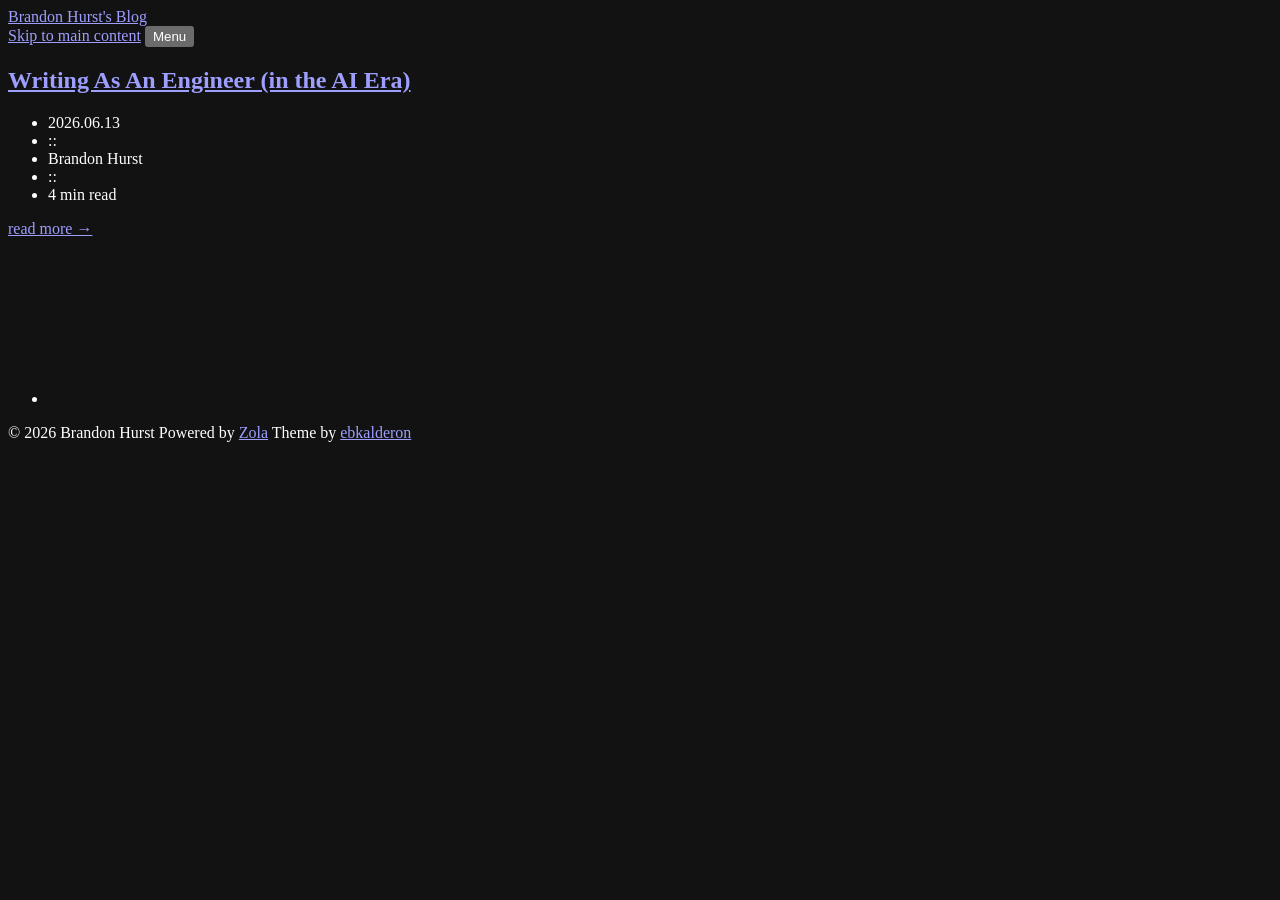
==== index.html @ 745f03b8 "deploy: ff122ad48d614f8c4caa2b740eddbf146e0e2807" ====
<!doctype html>
<html lang="en">

<head>
    <meta charset="utf-8">
    <meta name="viewport" content="width=device-width, initial-scale=1">
    <meta http-equiv="Content-Security-Policy" content="default-src 'self'; style-src-attr 'unsafe-inline'">

    <title>Brandon Hurst&#x27;s Blog</title>

    <link rel="preload" href="https://brandon-hurst.github.io/blog/fonts/FiraCode-Regular.woff2" as="font" type="font/woff2" crossorigin="anonymous">
    <link rel="preload" href="https://brandon-hurst.github.io/blog/fonts/FiraCode-Bold.woff2" as="font" type="font/woff2" crossorigin="anonymous">
    <link rel="stylesheet" href="https://brandon-hurst.github.io/blog/css/style.css?h=01ce1f7bc7de1fd6a41e">
    <script src="https://brandon-hurst.github.io/blog/js/auto-close-popover-on-resize.js?h=4ef87d6fc7b98b22e044" defer></script>
    <script src="https://brandon-hurst.github.io/blog/js/copy-code-to-clipboard.js?h=6eec6d5a29e934c1de32" defer></script>
    <script src="https://brandon-hurst.github.io/blog/js/theme-switcher.js?h=1faf4fcad91c932f27b7" defer></script>

    <link rel="canonical" href="https://brandon-hurst.github.io/blog/">
    <link rel="alternate" type="application/atom+xml" href="https://brandon-hurst.github.io/blog/atom.xml" title="Brandon Hurst's Blog">
    
    <meta name="description" content="Musings on Embedded Systems, Music,  Art, and Life">
    <meta name="robots" content="index, follow">
    <meta name="theme-color" content="#211f1a">
    <meta name="color-scheme" content="dark">

    <meta property="og:title" content="Brandon Hurst&#x27;s Blog">
    <meta property="og:type" content="website">
    <meta property="og:url" content="https://brandon-hurst.github.io/blog/">
    <meta property="og:description" content="Musings on Embedded Systems, Music,  Art, and Life">
    <meta property="og:site_name" content="Brandon Hurst&#x27;s Blog">
    <meta property="og:updated_time" content="2026-06-14T02:59:21.719278515+00:00">
</head>

<body class="layout-center" data-theme="noir-gold">
    <header class="header">
        <div class="header-container">
            <span class="header-logo-container">
                <a href="https://brandon-hurst.github.io/blog">
                    <span class="logo">Brandon Hurst&#x27;s Blog</span>
                </a>
            </span>
        </div>
        <nav class="main-menu" aria-label="Main Menu">
            <a class="skip-to-content" href="#main">Skip to main content</a>
            <button class="main-menu-dropdown-button" popovertarget="nav-menu">Menu</button>
            <ul id="nav-menu" class="main-menu-items" aria-label="Site Navigation" popover>
                <li><a href="https://brandon-hurst.github.io/blog/">blog</a></li>
            </ul>
        </nav>
    </header>
    <main id="main">
        
        <article class="post">
            <header>
                <h2 class="post-title">
                    <a href="https://brandon-hurst.github.io/blog/1-writing-as-an-engineer/">Writing As An Engineer (in the AI Era)</a>
                </h2>
                <ul class="post-meta hidden">
                    <li title="Published on 2026-06-13"><time datetime="2026-06-13">2026.06.13</time></li>
                    <li role="separator" aria-hidden="true">::</li>
                    <li title="Author">Brandon Hurst</li>
                    <li role="separator" aria-hidden="true">::</li>
                    <li title="641 words"><time datetime="PT4M">4 min</time> read</li>
                </ul>
            </header>
            <a class="read-more" href="https://brandon-hurst.github.io/blog/1-writing-as-an-engineer/" aria-label="Read more about Writing As An Engineer (in the AI Era)">read more →</a>
        </article>
    </main>
    <footer class="footer">
        <address class="socials">
            <ul>
                <li>
                    <a class="social-link" href="https://brandon-hurst.github.io/blog/atom.xml" title="atom feed">
                        <svg role="img" aria-label="atom feed">
                            <use href="https://brandon-hurst.github.io/blog/images/social_icons/rss.svg#icon" aria-hidden="true" />
                        </svg>
                    </a>
                </li>
            </ul>
        </address>
        <p class="copyright">
            <span>© <time>2026</time> Brandon Hurst</span>
            <span>Powered by <a rel="external" href="https://www.getzola.org">Zola</a></span>
            <span>Theme by <a rel="external" href="https://eyalkalderon.com">ebkalderon</a></span>
        </p>
    </footer>
</body>

</html>
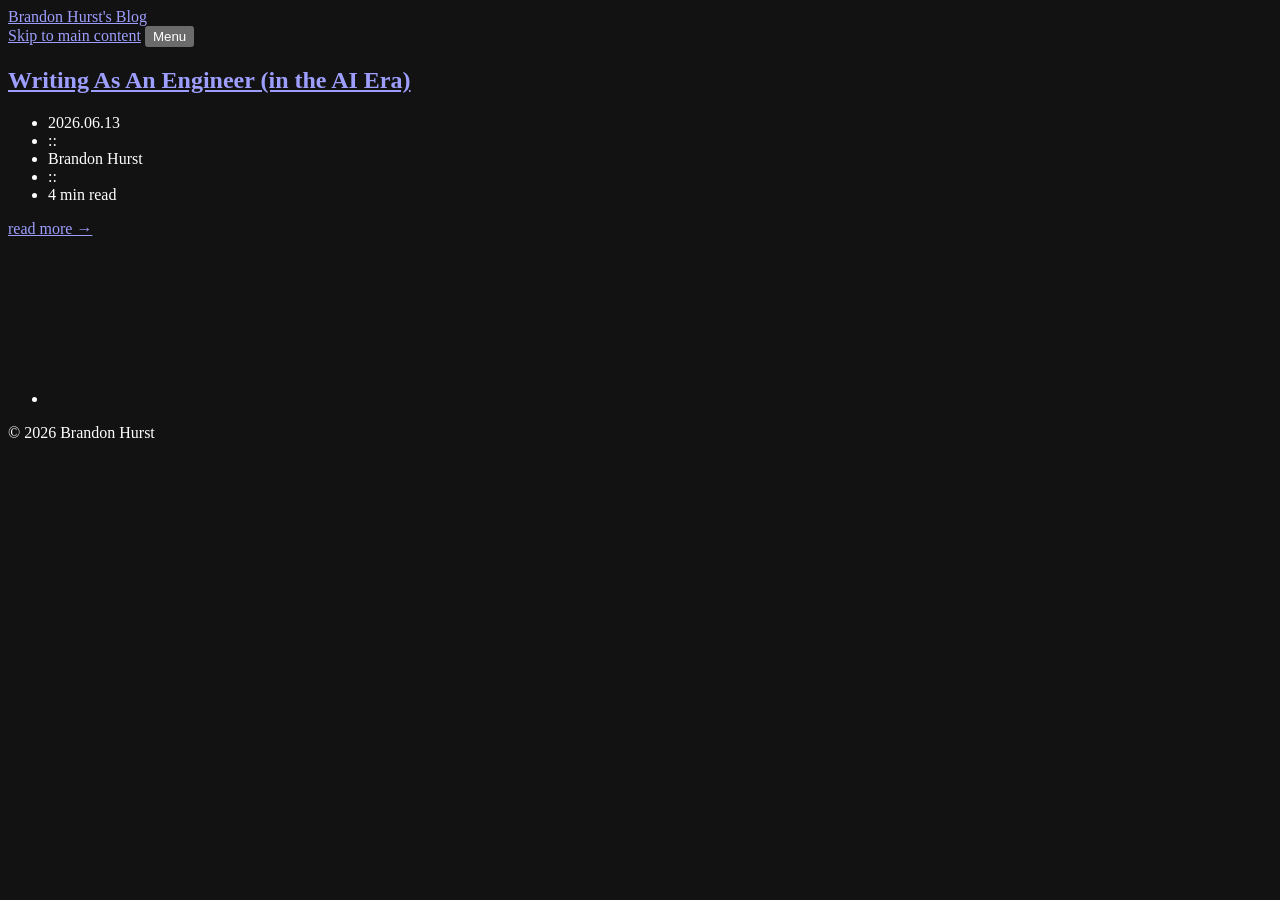
==== commit 1d476faf: "deploy: 7f91edefb01b664d6d7b47e854bfc5785766e523" ====
--- a/index.html
+++ b/index.html
@@ -10,10 +10,10 @@
 
     <link rel="preload" href="https://brandon-hurst.github.io/blog/fonts/FiraCode-Regular.woff2" as="font" type="font/woff2" crossorigin="anonymous">
     <link rel="preload" href="https://brandon-hurst.github.io/blog/fonts/FiraCode-Bold.woff2" as="font" type="font/woff2" crossorigin="anonymous">
-    <link rel="stylesheet" href="https://brandon-hurst.github.io/blog/css/style.css?h=01ce1f7bc7de1fd6a41e">
+    <link rel="stylesheet" href="https://brandon-hurst.github.io/blog/css/style.css?h=5c621733d89b8091f764">
     <script src="https://brandon-hurst.github.io/blog/js/auto-close-popover-on-resize.js?h=4ef87d6fc7b98b22e044" defer></script>
     <script src="https://brandon-hurst.github.io/blog/js/copy-code-to-clipboard.js?h=6eec6d5a29e934c1de32" defer></script>
-    <script src="https://brandon-hurst.github.io/blog/js/theme-switcher.js?h=1faf4fcad91c932f27b7" defer></script>
+    <script src="https://brandon-hurst.github.io/blog/js/theme-switcher.js?h=6c195fdeb17c42293ee9" defer></script>
 
     <link rel="canonical" href="https://brandon-hurst.github.io/blog/">
     <link rel="alternate" type="application/atom+xml" href="https://brandon-hurst.github.io/blog/atom.xml" title="Brandon Hurst's Blog">
@@ -28,7 +28,7 @@
     <meta property="og:url" content="https://brandon-hurst.github.io/blog/">
     <meta property="og:description" content="Musings on Embedded Systems, Music,  Art, and Life">
     <meta property="og:site_name" content="Brandon Hurst&#x27;s Blog">
-    <meta property="og:updated_time" content="2026-06-14T02:59:21.719278515+00:00">
+    <meta property="og:updated_time" content="2026-06-14T03:19:47.381909103+00:00">
 </head>
 
 <body class="layout-center" data-theme="noir-gold">
@@ -60,7 +60,7 @@
                     <li role="separator" aria-hidden="true">::</li>
                     <li title="Author">Brandon Hurst</li>
                     <li role="separator" aria-hidden="true">::</li>
-                    <li title="641 words"><time datetime="PT4M">4 min</time> read</li>
+                    <li title="642 words"><time datetime="PT4M">4 min</time> read</li>
                 </ul>
             </header>
             <a class="read-more" href="https://brandon-hurst.github.io/blog/1-writing-as-an-engineer/" aria-label="Read more about Writing As An Engineer (in the AI Era)">read more →</a>
@@ -80,8 +80,6 @@
         </address>
         <p class="copyright">
             <span>© <time>2026</time> Brandon Hurst</span>
-            <span>Powered by <a rel="external" href="https://www.getzola.org">Zola</a></span>
-            <span>Theme by <a rel="external" href="https://eyalkalderon.com">ebkalderon</a></span>
         </p>
     </footer>
 </body>
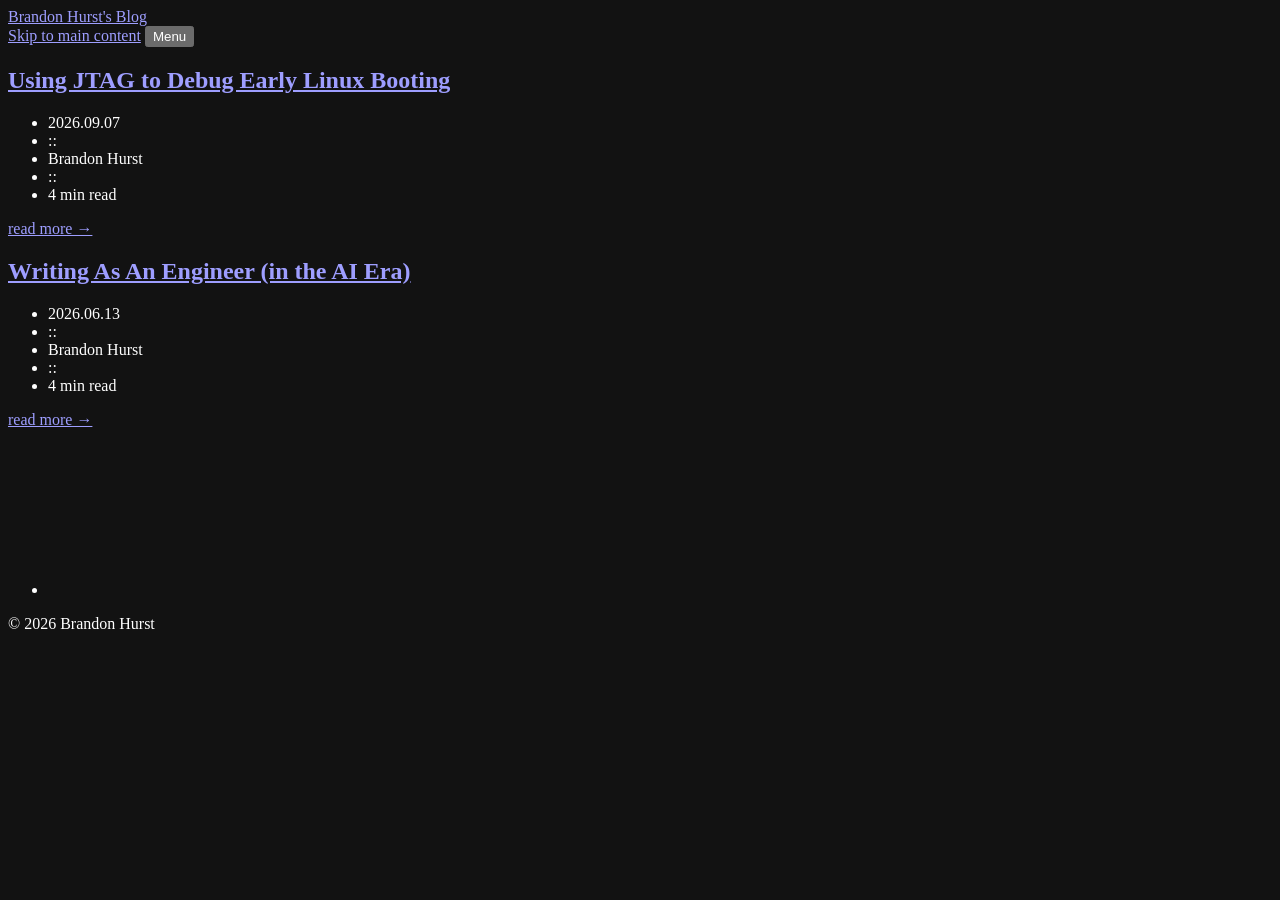
==== commit a1ce0935: "deploy: 6382def86bfe2041a1d6503f0c87d5653bc988e5" ====
--- a/index.html
+++ b/index.html
@@ -28,7 +28,7 @@
     <meta property="og:url" content="https://brandon-hurst.github.io/blog/">
     <meta property="og:description" content="Musings on Embedded Systems, Music,  Art, and Life">
     <meta property="og:site_name" content="Brandon Hurst&#x27;s Blog">
-    <meta property="og:updated_time" content="2026-06-14T03:19:47.381909103+00:00">
+    <meta property="og:updated_time" content="2026-09-07T16:42:26.886775972+00:00">
 </head>
 
 <body class="layout-center" data-theme="noir-gold">
@@ -50,6 +50,21 @@
     </header>
     <main id="main">
         
+        <article class="post">
+            <header>
+                <h2 class="post-title">
+                    <a href="https://brandon-hurst.github.io/blog/2-jtag-debug-early-linux-boot/">Using JTAG to Debug Early Linux Booting</a>
+                </h2>
+                <ul class="post-meta hidden">
+                    <li title="Published on 2026-09-07"><time datetime="2026-09-07">2026.09.07</time></li>
+                    <li role="separator" aria-hidden="true">::</li>
+                    <li title="Author">Brandon Hurst</li>
+                    <li role="separator" aria-hidden="true">::</li>
+                    <li title="762 words"><time datetime="PT4M">4 min</time> read</li>
+                </ul>
+            </header>
+            <a class="read-more" href="https://brandon-hurst.github.io/blog/2-jtag-debug-early-linux-boot/" aria-label="Read more about Using JTAG to Debug Early Linux Booting">read more →</a>
+        </article>
         <article class="post">
             <header>
                 <h2 class="post-title">
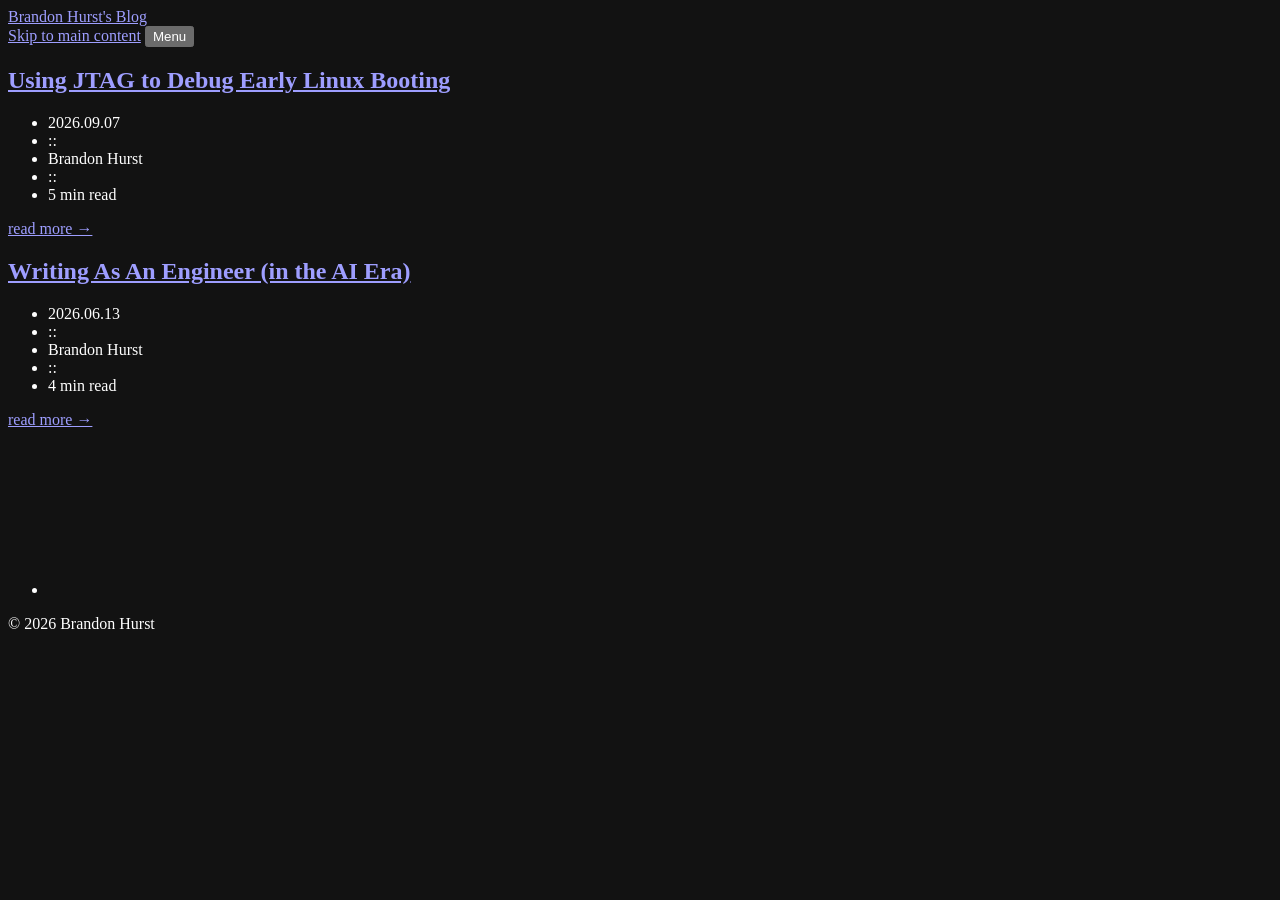
==== commit 385974ae: "deploy: 6303bcbdd259816c8068d46372b695306c84410e" ====
--- a/index.html
+++ b/index.html
@@ -28,7 +28,7 @@
     <meta property="og:url" content="https://brandon-hurst.github.io/blog/">
     <meta property="og:description" content="Musings on Embedded Systems, Music,  Art, and Life">
     <meta property="og:site_name" content="Brandon Hurst&#x27;s Blog">
-    <meta property="og:updated_time" content="2026-09-07T16:42:26.886775972+00:00">
+    <meta property="og:updated_time" content="2026-09-07T17:14:21.098143268+00:00">
 </head>
 
 <body class="layout-center" data-theme="noir-gold">
@@ -60,7 +60,7 @@
                     <li role="separator" aria-hidden="true">::</li>
                     <li title="Author">Brandon Hurst</li>
                     <li role="separator" aria-hidden="true">::</li>
-                    <li title="762 words"><time datetime="PT4M">4 min</time> read</li>
+                    <li title="832 words"><time datetime="PT5M">5 min</time> read</li>
                 </ul>
             </header>
             <a class="read-more" href="https://brandon-hurst.github.io/blog/2-jtag-debug-early-linux-boot/" aria-label="Read more about Using JTAG to Debug Early Linux Booting">read more →</a>
